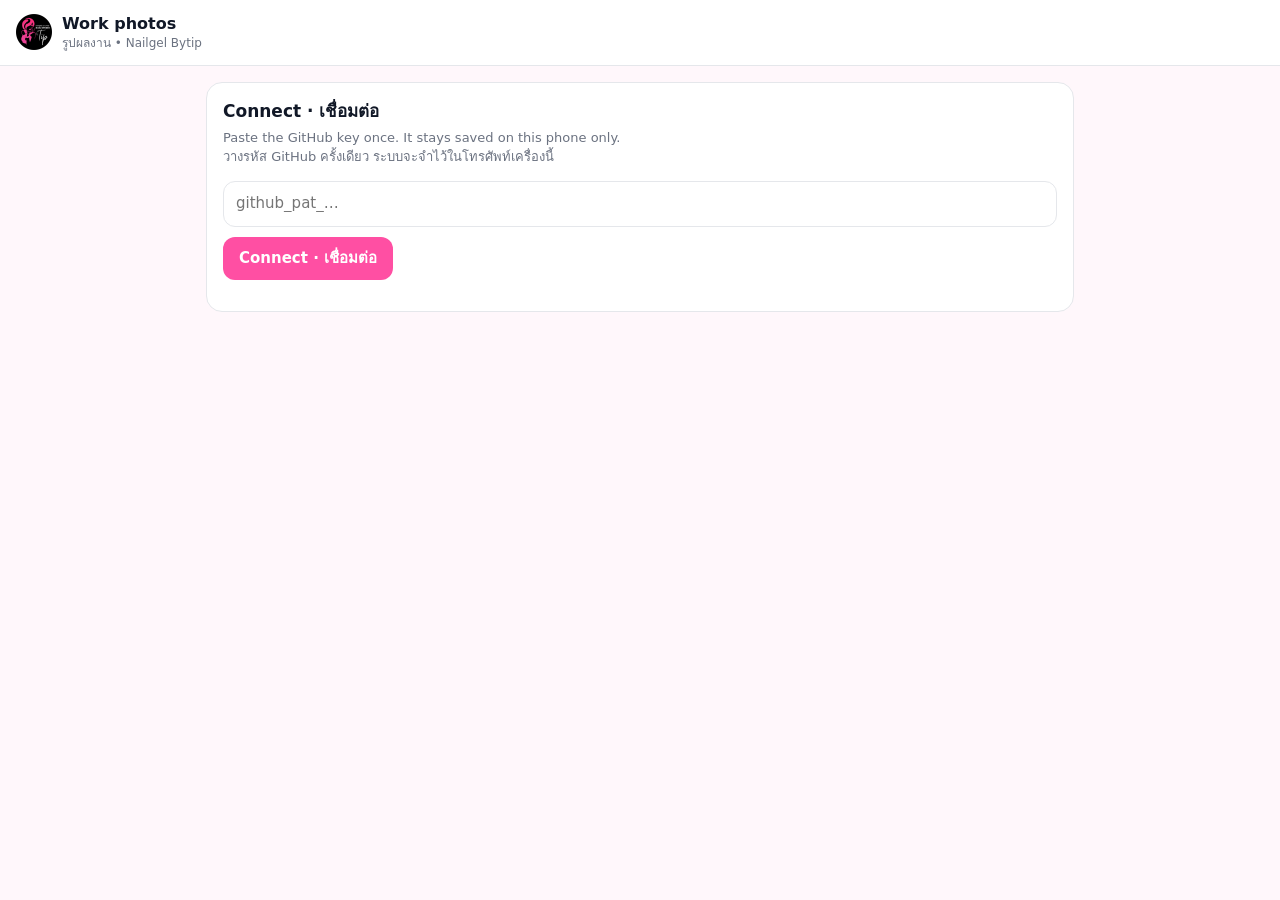
==== admin.html @ da9710d4 "Add a photo manager page for the work photos; rename heel item to foot scrub admin.html lets the man" ====
<!doctype html>
<html lang="en">
<head>
  <meta charset="utf-8" />
  <meta name="viewport" content="width=device-width, initial-scale=1, viewport-fit=cover" />
  <title>Photo Manager — Nailgel Bytip</title>
  <meta name="robots" content="noindex, nofollow" />
  <meta name="theme-color" content="#ff4fa3" />
  <link rel="icon" href="assets/logo.png" />
  <link rel="apple-touch-icon" href="assets/logo.png" />
  <style>
    :root{
      --bg:#fff7fb; --card:#fff; --text:#111827; --muted:#6b7280; --line:#e5e7eb;
      --pink:#ff4fa3; --pink-deep:#9d2f6b; --red:#dc2626;
    }
    *{box-sizing:border-box}
    body{
      margin:0; background:var(--bg); color:var(--text);
      font:15px/1.45 system-ui, -apple-system, "Segoe UI", Roboto, "Noto Sans Thai", sans-serif;
      padding-bottom:96px;
    }
    header{
      display:flex; align-items:center; gap:10px;
      padding:12px 16px; background:#fff; border-bottom:1px solid var(--line);
      position:sticky; top:0; z-index:5;
    }
    header img{width:36px; height:36px; border-radius:10px}
    header h1{font-size:16px; margin:0; flex:1}
    header h1 small{display:block; font-weight:500; color:var(--muted); font-size:12px}
    main{max-width:900px; margin:0 auto; padding:16px}
    .btn{
      appearance:none; border:0; border-radius:12px; padding:11px 16px;
      font:inherit; font-weight:800; cursor:pointer;
      background:var(--pink); color:#fff;
    }
    .btn:disabled{opacity:.45; cursor:default}
    .btn-ghost{background:#fff; color:var(--text); border:1px solid var(--line)}
    .btn-small{padding:7px 11px; font-size:13px}
    .hint{color:var(--muted); font-size:13px; margin:6px 0 14px}
    .panel{background:var(--card); border:1px solid var(--line); border-radius:16px; padding:16px}
    .panel ol{padding-left:20px; margin:8px 0 14px}
    .panel input[type=password]{
      width:100%; padding:11px 12px; border:1px solid var(--line); border-radius:12px;
      font:inherit; margin-bottom:10px;
    }
    .add{display:inline-flex; align-items:center; gap:6px}
    .add input{display:none}

    .grid{
      display:grid; gap:12px; margin-top:6px;
      grid-template-columns:repeat(auto-fill, minmax(140px, 1fr));
    }
    .tile{
      position:relative; background:#fff; border:1px solid var(--line);
      border-radius:14px; overflow:hidden;
    }
    .tile img{display:block; width:100%; aspect-ratio:4/5; object-fit:cover; background:#f3f4f6}
    .tile .num{
      position:absolute; top:6px; left:6px; min-width:26px; height:26px; padding:0 6px;
      border-radius:999px; background:rgba(17,24,39,.75); color:#fff;
      font-size:12.5px; font-weight:800; display:grid; place-items:center;
    }
    .tile .new{
      position:absolute; top:6px; right:6px; padding:3px 8px; border-radius:999px;
      background:var(--pink); color:#fff; font-size:11px; font-weight:800;
    }
    .tools{display:flex; gap:6px; padding:6px}
    .tools button{
      flex:1; appearance:none; border:1px solid var(--line); background:#fff; border-radius:10px;
      padding:8px 0; font:inherit; font-size:16px; font-weight:800; cursor:pointer; color:var(--text);
    }
    .tools button:disabled{opacity:.3; cursor:default}
    .tools .del{color:var(--red)}
    .tile.removed img{opacity:.25; filter:grayscale(1)}
    .tile.removed .num{background:var(--red)}
    .tile.removed .tools button:not(.del){visibility:hidden}

    .bar{
      position:fixed; left:0; right:0; bottom:0; z-index:5;
      display:flex; align-items:center; gap:12px;
      padding:12px 16px calc(12px + env(safe-area-inset-bottom));
      background:#fff; border-top:1px solid var(--line);
    }
    .bar .status{flex:1; font-size:13.5px; color:var(--muted)}
    .bar .status.ok{color:#047857; font-weight:700}
    .bar .status.err{color:var(--red); font-weight:700}
    .hidden{display:none !important}
  </style>
</head>
<body>
  <header>
    <img src="assets/logo-144.png" alt="">
    <h1>Work photos <small>รูปผลงาน • Nailgel Bytip</small></h1>
    <button class="btn btn-ghost btn-small hidden" id="logout" type="button">Log out · ออก</button>
  </header>

  <main>
    <!-- first visit on a phone: paste the GitHub key once, it stays on this phone -->
    <section class="panel hidden" id="login">
      <h2 style="margin:0 0 6px; font-size:17px">Connect · เชื่อมต่อ</h2>
      <p class="hint">Paste the GitHub key once. It stays saved on this phone only.<br>
        วางรหัส GitHub ครั้งเดียว ระบบจะจำไว้ในโทรศัพท์เครื่องนี้</p>
      <input type="password" id="token" placeholder="github_pat_…" autocomplete="off">
      <button class="btn" id="connect" type="button">Connect · เชื่อมต่อ</button>
      <p class="status err" id="loginErr"></p>
    </section>

    <section class="hidden" id="editor">
      <label class="btn add">＋ Add photos · เพิ่มรูป
        <input type="file" id="files" accept="image/*" multiple>
      </label>
      <p class="hint">
        ◀ ▶ change the order (1 = first on the site). ✕ removes a photo, tap again to keep it.
        Nothing changes on the site until you press <b>Publish</b>.<br>
        ◀ ▶ เปลี่ยนลำดับ (1 = รูปแรกบนเว็บ) · ✕ ลบรูป กดอีกครั้งเพื่อเก็บไว้ ·
        เว็บจะเปลี่ยนเมื่อกด <b>เผยแพร่</b> เท่านั้น
      </p>
      <div class="grid" id="grid"></div>
    </section>
  </main>

  <div class="bar hidden" id="bar">
    <span class="status" id="status"></span>
    <button class="btn" id="publish" type="button" disabled>Publish · เผยแพร่</button>
  </div>

<script>
/* Photo manager for the "Work photos" strip on index.html.
   The site is plain GitHub Pages, so this page edits the repository directly
   through the GitHub API: photos/gallery.json holds the order, photos/ and
   photos/thumb/ hold the images. One Publish = one commit. */
const REPO = "Nailbytip/Price";
const BRANCH = "main";
const LIST_PATH = "photos/gallery.json";
const TOKEN_KEY = "nbt-admin-token";
const FULL_MAX = 1600;   // long side of the photo opened in the lightbox
const THUMB_W = 450;     // width of the strip thumbnail, like the existing ones

const $ = (s) => document.querySelector(s);
let token = "";
let items = [];          // {name, isNew, removed, preview, full, thumb}
let busy = false;

function readToken() {
  try { return localStorage.getItem(TOKEN_KEY) || ""; } catch (e) { return ""; }
}
function saveToken(t) {
  try { t ? localStorage.setItem(TOKEN_KEY, t) : localStorage.removeItem(TOKEN_KEY); } catch (e) { /* kept for this visit only */ }
}

async function api(path, opts = {}) {
  const r = await fetch(`https://api.github.com/repos/${REPO}/${path}`, {
    ...opts,
    headers: {
      Accept: "application/vnd.github+json",
      Authorization: `Bearer ${token}`,
      ...(opts.body ? { "Content-Type": "application/json" } : {}),
    },
  });
  if (!r.ok) {
    const err = new Error(`GitHub ${r.status}`);
    err.status = r.status;
    throw err;
  }
  return r.json();
}

function setStatus(text, kind = "") {
  const s = $("#status");
  s.textContent = text;
  s.className = "status " + kind;
}

function isDirty() {
  return items.some((it) => it.isNew || it.removed) || items.some((it, i) => it.pos !== i);
}

function refreshBar() {
  const dirty = isDirty();
  $("#publish").disabled = busy || !dirty;
  if (!busy && dirty) setStatus("Not published yet · ยังไม่เผยแพร่");
}

function render() {
  const grid = $("#grid");
  let n = 0;
  grid.innerHTML = items.map((it, i) => {
    const label = it.removed ? "✕" : ++n;
    return `
      <div class="tile${it.removed ? " removed" : ""}">
        <img src="${it.preview || `photos/thumb/${it.name}`}" alt="" loading="lazy">
        <span class="num">${label}</span>
        ${it.isNew ? '<span class="new">NEW</span>' : ""}
        <div class="tools">
          <button type="button" data-act="left" data-i="${i}" ${i === 0 ? "disabled" : ""} aria-label="Move earlier">◀</button>
          <button type="button" data-act="right" data-i="${i}" ${i === items.length - 1 ? "disabled" : ""} aria-label="Move later">▶</button>
          <button type="button" class="del" data-act="del" data-i="${i}" aria-label="Remove">${it.removed ? "↺" : "✕"}</button>
        </div>
      </div>`;
  }).join("");
  refreshBar();
}

$("#grid").addEventListener("click", (e) => {
  const b = e.target.closest("button[data-act]");
  if (!b || busy) return;
  const i = Number(b.dataset.i);
  if (b.dataset.act === "left" && i > 0) [items[i - 1], items[i]] = [items[i], items[i - 1]];
  else if (b.dataset.act === "right" && i < items.length - 1) [items[i + 1], items[i]] = [items[i], items[i + 1]];
  else if (b.dataset.act === "del") {
    // a new photo that was never published just goes away
    if (items[i].isNew) items.splice(i, 1);
    else items[i].removed = !items[i].removed;
  }
  render();
});

/* ---------- resize on the phone before upload: a 4 MB camera shot becomes ~250 KB ---------- */
function loadImage(file) {
  return new Promise((resolve, reject) => {
    const img = new Image();
    img.onload = () => resolve(img);
    img.onerror = reject;
    img.src = URL.createObjectURL(file);
  });
}
function toJpeg(img, w, h) {
  const c = document.createElement("canvas");
  c.width = w; c.height = h;
  c.getContext("2d").drawImage(img, 0, 0, w, h);
  return new Promise((resolve) => c.toBlob(resolve, "image/jpeg", 0.85));
}
async function prepare(file, index) {
  const img = await loadImage(file);
  const W = img.naturalWidth, H = img.naturalHeight;
  const k = Math.min(1, FULL_MAX / Math.max(W, H));
  const full = await toJpeg(img, Math.round(W * k), Math.round(H * k));
  const tw = Math.min(THUMB_W, W);
  const thumb = await toJpeg(img, tw, Math.round(H * tw / W));
  return {
    name: `${Date.now().toString(36)}-${index}.jpg`,
    isNew: true, removed: false,
    full, thumb, preview: URL.createObjectURL(thumb),
  };
}

$("#files").addEventListener("change", async (e) => {
  const files = Array.from(e.target.files || []);
  e.target.value = "";
  if (!files.length) return;
  setStatus("Preparing photos… · กำลังเตรียมรูป…");
  const added = [];
  for (let i = 0; i < files.length; i++) {
    try { added.push(await prepare(files[i], i)); }
    catch (err) { setStatus("A photo could not be read · อ่านรูปไม่ได้", "err"); }
  }
  // newest work goes first on the site; ◀ ▶ can move them after
  items = [...added, ...items];
  render();
});

/* ---------- publish: one commit with new images, removed images and the new order ---------- */
function blobToBase64(blob) {
  return new Promise((resolve, reject) => {
    const r = new FileReader();
    r.onload = () => resolve(String(r.result).split(",")[1]);
    r.onerror = reject;
    r.readAsDataURL(blob);
  });
}
async function uploadBlob(blob) {
  const content = await blobToBase64(blob);
  const res = await api("git/blobs", { method: "POST", body: JSON.stringify({ content, encoding: "base64" }) });
  return res.sha;
}

$("#publish").addEventListener("click", async () => {
  if (busy || !isDirty()) return;
  busy = true;
  refreshBar();
  try {
    const tree = [];
    const fresh = items.filter((it) => it.isNew && !it.removed);
    for (let i = 0; i < fresh.length; i++) {
      setStatus(`Uploading ${i + 1} / ${fresh.length}… · กำลังอัปโหลด`);
      tree.push({ path: `photos/${fresh[i].name}`, mode: "100644", type: "blob", sha: await uploadBlob(fresh[i].full) });
      tree.push({ path: `photos/thumb/${fresh[i].name}`, mode: "100644", type: "blob", sha: await uploadBlob(fresh[i].thumb) });
    }
    for (const it of items.filter((x) => x.removed && !x.isNew)) {
      tree.push({ path: `photos/${it.name}`, mode: "100644", type: "blob", sha: null });
      tree.push({ path: `photos/thumb/${it.name}`, mode: "100644", type: "blob", sha: null });
    }
    const kept = items.filter((it) => !it.removed);
    tree.push({ path: LIST_PATH, mode: "100644", type: "blob",
                content: JSON.stringify(kept.map((it) => it.name), null, 1) + "\n" });

    setStatus("Publishing… · กำลังเผยแพร่…");
    const ref = await api(`git/ref/heads/${BRANCH}`);
    const head = await api(`git/commits/${ref.object.sha}`);
    const newTree = await api("git/trees", { method: "POST", body: JSON.stringify({ base_tree: head.tree.sha, tree }) });
    const commit = await api("git/commits", { method: "POST", body: JSON.stringify({
      message: "Update work photos (from admin page)", tree: newTree.sha, parents: [ref.object.sha] }) });
    await api(`git/refs/heads/${BRANCH}`, { method: "PATCH", body: JSON.stringify({ sha: commit.sha }) });

    items = kept.map((it, i) => ({ ...it, isNew: false, pos: i }));
    busy = false;
    render();
    setStatus("Done! Live on the site in 1–2 min · เสร็จแล้ว! เว็บจะอัปเดตใน 1–2 นาที", "ok");
  } catch (err) {
    busy = false;
    refreshBar();
    setStatus(err.status === 401 || err.status === 403
      ? "Key refused — log out and paste a new key · รหัสใช้ไม่ได้"
      : "Could not publish, try again · เผยแพร่ไม่สำเร็จ ลองอีกครั้ง", "err");
  }
});

/* ---------- start ---------- */
async function load() {
  const file = await api(`contents/${LIST_PATH}?ref=${BRANCH}`);
  const json = new TextDecoder().decode(Uint8Array.from(atob(file.content.replace(/\n/g, "")), (c) => c.charCodeAt(0)));
  items = JSON.parse(json).map((name, i) => ({ name, isNew: false, removed: false, pos: i }));
  $("#login").classList.add("hidden");
  $("#editor").classList.remove("hidden");
  $("#bar").classList.remove("hidden");
  $("#logout").classList.remove("hidden");
  setStatus("");
  render();
}

async function connect(t) {
  token = t.trim();
  if (!token) return;
  $("#loginErr").textContent = "";
  try {
    await load();
    saveToken(token);
  } catch (err) {
    saveToken("");
    $("#login").classList.remove("hidden");
    $("#loginErr").textContent = err.status === 401 || err.status === 403 || err.status === 404
      ? "This key does not work · รหัสนี้ใช้ไม่ได้"
      : "No connection, try again · ไม่มีสัญญาณ ลองอีกครั้ง";
  }
}

$("#connect").addEventListener("click", () => connect($("#token").value));
$("#token").addEventListener("keydown", (e) => { if (e.key === "Enter") connect($("#token").value); });
$("#logout").addEventListener("click", () => { saveToken(""); location.reload(); });
window.addEventListener("beforeunload", (e) => { if (isDirty()) { e.preventDefault(); e.returnValue = ""; } });

const saved = readToken();
if (saved) connect(saved);
else $("#login").classList.remove("hidden");
</script>
</body>
</html>
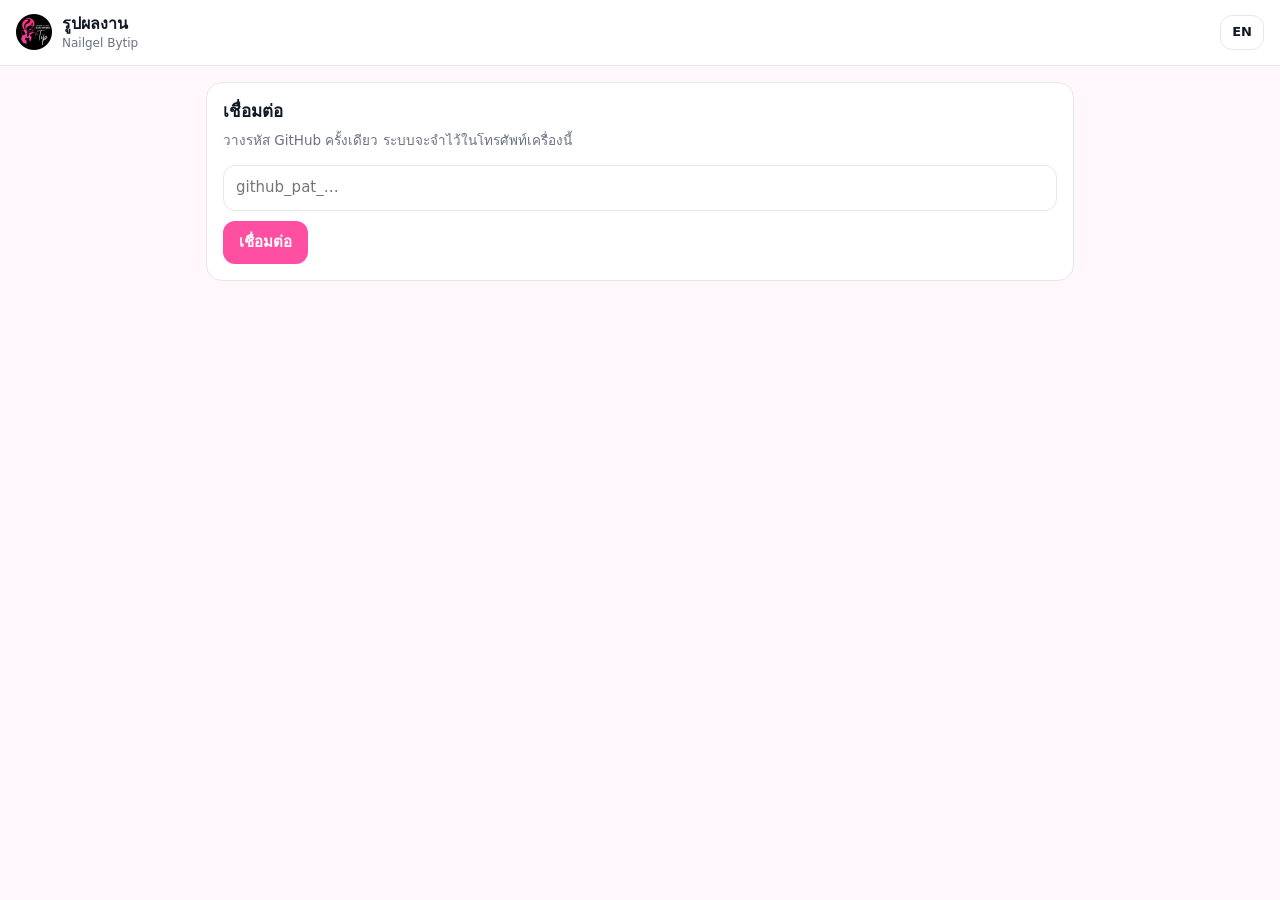
==== commit 5c465664: "Photo manager: Thai/English, videos, Home Screen install The admin page opens in Thai with an Englis" ====
--- a/admin.html
+++ b/admin.html
@@ -1,13 +1,19 @@
 <!doctype html>
-<html lang="en">
+<html lang="th">
 <head>
   <meta charset="utf-8" />
   <meta name="viewport" content="width=device-width, initial-scale=1, viewport-fit=cover" />
-  <title>Photo Manager — Nailgel Bytip</title>
+  <title>Bytip Photos</title>
   <meta name="robots" content="noindex, nofollow" />
   <meta name="theme-color" content="#ff4fa3" />
+  <!-- "Add to Home Screen" on iPhone opens this page full screen, like an app -->
+  <link rel="manifest" href="admin.webmanifest" />
+  <meta name="apple-mobile-web-app-capable" content="yes" />
+  <meta name="mobile-web-app-capable" content="yes" />
+  <meta name="apple-mobile-web-app-title" content="Bytip Photos" />
+  <meta name="apple-mobile-web-app-status-bar-style" content="default" />
   <link rel="icon" href="assets/logo.png" />
-  <link rel="apple-touch-icon" href="assets/logo.png" />
+  <link rel="apple-touch-icon" href="assets/icon-180.png" />
   <style>
     :root{
       --bg:#fff7fb; --card:#fff; --text:#111827; --muted:#6b7280; --line:#e5e7eb;
@@ -17,11 +23,13 @@
     body{
       margin:0; background:var(--bg); color:var(--text);
       font:15px/1.45 system-ui, -apple-system, "Segoe UI", Roboto, "Noto Sans Thai", sans-serif;
-      padding-bottom:96px;
+      padding-bottom:calc(96px + env(safe-area-inset-bottom));
+      -webkit-tap-highlight-color: transparent;
     }
     header{
       display:flex; align-items:center; gap:10px;
-      padding:12px 16px; background:#fff; border-bottom:1px solid var(--line);
+      padding:calc(12px + env(safe-area-inset-top)) 16px 12px;
+      background:#fff; border-bottom:1px solid var(--line);
       position:sticky; top:0; z-index:5;
     }
     header img{width:36px; height:36px; border-radius:10px}
@@ -36,12 +44,16 @@
     .btn:disabled{opacity:.45; cursor:default}
     .btn-ghost{background:#fff; color:var(--text); border:1px solid var(--line)}
     .btn-small{padding:7px 11px; font-size:13px}
-    .hint{color:var(--muted); font-size:13px; margin:6px 0 14px}
+    .hint{color:var(--muted); font-size:13.5px; margin:8px 0 14px}
     .panel{background:var(--card); border:1px solid var(--line); border-radius:16px; padding:16px}
-    .panel ol{padding-left:20px; margin:8px 0 14px}
     .panel input[type=password]{
       width:100%; padding:11px 12px; border:1px solid var(--line); border-radius:12px;
       font:inherit; margin-bottom:10px;
+    }
+    .install{
+      margin:0 0 14px; padding:10px 12px; border-radius:12px;
+      background:rgba(255,79,163,.08); border:1px solid rgba(255,79,163,.22);
+      color:var(--pink-deep); font-size:13.5px; font-weight:700;
     }
     .add{display:inline-flex; align-items:center; gap:6px}
     .add input{display:none}
@@ -64,6 +76,11 @@
       position:absolute; top:6px; right:6px; padding:3px 8px; border-radius:999px;
       background:var(--pink); color:#fff; font-size:11px; font-weight:800;
     }
+    .tile .play{
+      position:absolute; left:50%; top:40%; transform:translate(-50%,-50%);
+      width:40px; height:40px; border-radius:999px; background:rgba(17,24,39,.55);
+      color:#fff; display:grid; place-items:center; font-size:16px; pointer-events:none;
+    }
     .tools{display:flex; gap:6px; padding:6px}
     .tools button{
       flex:1; appearance:none; border:1px solid var(--line); background:#fff; border-radius:10px;
@@ -81,72 +98,120 @@
       padding:12px 16px calc(12px + env(safe-area-inset-bottom));
       background:#fff; border-top:1px solid var(--line);
     }
-    .bar .status{flex:1; font-size:13.5px; color:var(--muted)}
-    .bar .status.ok{color:#047857; font-weight:700}
-    .bar .status.err{color:var(--red); font-weight:700}
+    .status{flex:1; font-size:13.5px; color:var(--muted); margin:0}
+    .status.ok{color:#047857; font-weight:700}
+    .status.err{color:var(--red); font-weight:700}
     .hidden{display:none !important}
   </style>
 </head>
 <body>
   <header>
     <img src="assets/logo-144.png" alt="">
-    <h1>Work photos <small>รูปผลงาน • Nailgel Bytip</small></h1>
-    <button class="btn btn-ghost btn-small hidden" id="logout" type="button">Log out · ออก</button>
+    <h1><span data-t="title"></span> <small>Nailgel Bytip</small></h1>
+    <button class="btn btn-ghost btn-small" id="lang" type="button"></button>
+    <button class="btn btn-ghost btn-small hidden" id="logout" type="button" data-t="logout"></button>
   </header>
 
   <main>
     <!-- first visit on a phone: paste the GitHub key once, it stays on this phone -->
     <section class="panel hidden" id="login">
-      <h2 style="margin:0 0 6px; font-size:17px">Connect · เชื่อมต่อ</h2>
-      <p class="hint">Paste the GitHub key once. It stays saved on this phone only.<br>
-        วางรหัส GitHub ครั้งเดียว ระบบจะจำไว้ในโทรศัพท์เครื่องนี้</p>
+      <p class="install hidden" id="installHint" data-t="install"></p>
+      <h2 style="margin:0 0 6px; font-size:17px" data-t="connectTitle"></h2>
+      <p class="hint" data-t="connectHint"></p>
       <input type="password" id="token" placeholder="github_pat_…" autocomplete="off">
-      <button class="btn" id="connect" type="button">Connect · เชื่อมต่อ</button>
+      <button class="btn" id="connect" type="button" data-t="connect"></button>
       <p class="status err" id="loginErr"></p>
     </section>
 
     <section class="hidden" id="editor">
-      <label class="btn add">＋ Add photos · เพิ่มรูป
-        <input type="file" id="files" accept="image/*" multiple>
+      <label class="btn add"><span data-t="add"></span>
+        <input type="file" id="files" accept="image/*,video/*" multiple>
       </label>
-      <p class="hint">
-        ◀ ▶ change the order (1 = first on the site). ✕ removes a photo, tap again to keep it.
-        Nothing changes on the site until you press <b>Publish</b>.<br>
-        ◀ ▶ เปลี่ยนลำดับ (1 = รูปแรกบนเว็บ) · ✕ ลบรูป กดอีกครั้งเพื่อเก็บไว้ ·
-        เว็บจะเปลี่ยนเมื่อกด <b>เผยแพร่</b> เท่านั้น
-      </p>
+      <p class="hint" data-t="help"></p>
       <div class="grid" id="grid"></div>
     </section>
   </main>
 
   <div class="bar hidden" id="bar">
     <span class="status" id="status"></span>
-    <button class="btn" id="publish" type="button" disabled>Publish · เผยแพร่</button>
+    <button class="btn" id="publish" type="button" disabled data-t="publish"></button>
   </div>
 
 <script>
 /* Photo manager for the "Work photos" strip on index.html.
    The site is plain GitHub Pages, so this page edits the repository directly
-   through the GitHub API: photos/gallery.json holds the order, photos/ and
-   photos/thumb/ hold the images. One Publish = one commit. */
+   through the GitHub API: photos/gallery.json holds the order, photos/ holds
+   the photos and videos, photos/thumb/ a .jpg still for each. One Publish = one commit. */
 const REPO = "Nailbytip/Price";
 const BRANCH = "main";
 const LIST_PATH = "photos/gallery.json";
 const TOKEN_KEY = "nbt-admin-token";
-const FULL_MAX = 1600;   // long side of the photo opened in the lightbox
-const THUMB_W = 450;     // width of the strip thumbnail, like the existing ones
+const LANG_KEY = "nbt-admin-lang";
+const FULL_MAX = 1600;     // long side of the photo opened in the lightbox
+const THUMB_W = 450;       // width of the strip thumbnail, like the existing ones
+const VIDEO_MAX_MB = 50;   // GitHub refuses files over 100 MB; phones choke well before
+
+const TEXT = {
+  th: {
+    title: "รูปผลงาน", logout: "ออกจากระบบ", switchTo: "EN",
+    install: "แนะนำ: เพิ่มแอปนี้ไปที่หน้าจอโฮมก่อน — กดปุ่มแชร์ ⬆︎ แล้วเลือก “เพิ่มไปยังหน้าจอโฮม” จากนั้นเปิดแอปจากหน้าจอโฮมแล้ววางรหัส",
+    connectTitle: "เชื่อมต่อ", connect: "เชื่อมต่อ",
+    connectHint: "วางรหัส GitHub ครั้งเดียว ระบบจะจำไว้ในโทรศัพท์เครื่องนี้",
+    add: "＋ เพิ่มรูป / วิดีโอ",
+    help: "รูปใหม่จะอยู่ลำดับแรก · ◀ ▶ เปลี่ยนลำดับ (1 = แรกสุดบนเว็บ) · ✕ ลบ กดอีกครั้งเพื่อเก็บไว้ · เว็บจะเปลี่ยนเมื่อกด “เผยแพร่” เท่านั้น",
+    publish: "เผยแพร่", isNew: "ใหม่",
+    dirty: "ยังไม่ได้เผยแพร่", preparing: "กำลังเตรียม…",
+    uploading: (i, n) => `กำลังอัปโหลด ${i} / ${n}…`, publishing: "กำลังเผยแพร่…",
+    done: "เสร็จแล้ว! เว็บจะอัปเดตใน 1–2 นาที",
+    keyRefused: "รหัสใช้ไม่ได้ — ออกจากระบบแล้ววางรหัสใหม่", publishFail: "เผยแพร่ไม่สำเร็จ ลองอีกครั้ง",
+    badKey: "รหัสนี้ใช้ไม่ได้", noNet: "ไม่มีสัญญาณ ลองอีกครั้ง",
+    readFail: "อ่านไฟล์ไม่ได้", tooBig: `วิดีโอใหญ่เกิน (สูงสุด ${VIDEO_MAX_MB} MB) — ตัดให้สั้นลง`,
+  },
+  en: {
+    title: "Work photos", logout: "Log out", switchTo: "ไทย",
+    install: "Tip: add this app to your Home Screen first — tap Share ⬆︎ then “Add to Home Screen”. Open it from there and paste the key.",
+    connectTitle: "Connect", connect: "Connect",
+    connectHint: "Paste the GitHub key once. It stays saved on this phone.",
+    add: "＋ Add photos / videos",
+    help: "New items go first · ◀ ▶ change the order (1 = first on the site) · ✕ removes, tap again to keep · Nothing changes on the site until you press “Publish”.",
+    publish: "Publish", isNew: "NEW",
+    dirty: "Not published yet", preparing: "Preparing…",
+    uploading: (i, n) => `Uploading ${i} / ${n}…`, publishing: "Publishing…",
+    done: "Done! On the site in 1–2 min",
+    keyRefused: "Key refused — log out and paste a new key", publishFail: "Could not publish, try again",
+    badKey: "This key does not work", noNet: "No connection, try again",
+    readFail: "A file could not be read", tooBig: `Video too big (max ${VIDEO_MAX_MB} MB) — shorten it`,
+  },
+};
 
 const $ = (s) => document.querySelector(s);
+const store = {
+  get(k) { try { return localStorage.getItem(k) || ""; } catch (e) { return ""; } },
+  set(k, v) { try { v ? localStorage.setItem(k, v) : localStorage.removeItem(k); } catch (e) { /* kept for this visit only */ } },
+};
+const isVideoName = (n) => /\.(mp4|mov|m4v|webm)$/i.test(n);
+const thumbName = (n) => n.replace(/\.[^.]+$/, ".jpg");
+
+let lang = store.get(LANG_KEY) === "en" ? "en" : "th";
 let token = "";
-let items = [];          // {name, isNew, removed, preview, full, thumb}
+let items = [];          // {name, isNew, removed, pos, preview, full, thumb}
 let busy = false;
-
-function readToken() {
-  try { return localStorage.getItem(TOKEN_KEY) || ""; } catch (e) { return ""; }
-}
-function saveToken(t) {
-  try { t ? localStorage.setItem(TOKEN_KEY, t) : localStorage.removeItem(TOKEN_KEY); } catch (e) { /* kept for this visit only */ }
-}
+let lastStatus = null;   // [key, kind, ...args] so a language switch re-says it
+
+const t = (k, ...a) => (typeof TEXT[lang][k] === "function" ? TEXT[lang][k](...a) : TEXT[lang][k]);
+
+function applyLang() {
+  document.documentElement.lang = lang;
+  document.querySelectorAll("[data-t]").forEach((el) => { el.textContent = t(el.dataset.t); });
+  $("#lang").textContent = t("switchTo");
+  if (lastStatus) setStatus(...lastStatus);
+  if (items.length) render();
+}
+$("#lang").addEventListener("click", () => {
+  lang = lang === "th" ? "en" : "th";
+  store.set(LANG_KEY, lang);
+  applyLang();
+});
 
 async function api(path, opts = {}) {
   const r = await fetch(`https://api.github.com/repos/${REPO}/${path}`, {
@@ -165,39 +230,37 @@
   return r.json();
 }
 
-function setStatus(text, kind = "") {
+function setStatus(key, kind = "", ...args) {
+  lastStatus = key ? [key, kind, ...args] : null;
   const s = $("#status");
-  s.textContent = text;
+  s.textContent = key ? t(key, ...args) : "";
   s.className = "status " + kind;
 }
 
 function isDirty() {
-  return items.some((it) => it.isNew || it.removed) || items.some((it, i) => it.pos !== i);
+  return items.some((it, i) => it.isNew || it.removed || it.pos !== i);
 }
 
 function refreshBar() {
   const dirty = isDirty();
   $("#publish").disabled = busy || !dirty;
-  if (!busy && dirty) setStatus("Not published yet · ยังไม่เผยแพร่");
+  if (!busy && dirty) setStatus("dirty");
 }
 
 function render() {
-  const grid = $("#grid");
   let n = 0;
-  grid.innerHTML = items.map((it, i) => {
-    const label = it.removed ? "✕" : ++n;
-    return `
+  $("#grid").innerHTML = items.map((it, i) => `
       <div class="tile${it.removed ? " removed" : ""}">
-        <img src="${it.preview || `photos/thumb/${it.name}`}" alt="" loading="lazy">
-        <span class="num">${label}</span>
-        ${it.isNew ? '<span class="new">NEW</span>' : ""}
+        <img src="${it.preview || `photos/thumb/${thumbName(it.name)}`}" alt="" loading="lazy">
+        <span class="num">${it.removed ? "✕" : ++n}</span>
+        ${it.isNew ? `<span class="new">${t("isNew")}</span>` : ""}
+        ${isVideoName(it.name) ? '<span class="play">▶</span>' : ""}
         <div class="tools">
           <button type="button" data-act="left" data-i="${i}" ${i === 0 ? "disabled" : ""} aria-label="Move earlier">◀</button>
           <button type="button" data-act="right" data-i="${i}" ${i === items.length - 1 ? "disabled" : ""} aria-label="Move later">▶</button>
           <button type="button" class="del" data-act="del" data-i="${i}" aria-label="Remove">${it.removed ? "↺" : "✕"}</button>
         </div>
-      </div>`;
-  }).join("");
+      </div>`).join("");
   refreshBar();
 }
 
@@ -208,14 +271,28 @@
   if (b.dataset.act === "left" && i > 0) [items[i - 1], items[i]] = [items[i], items[i - 1]];
   else if (b.dataset.act === "right" && i < items.length - 1) [items[i + 1], items[i]] = [items[i], items[i + 1]];
   else if (b.dataset.act === "del") {
-    // a new photo that was never published just goes away
+    // a new item that was never published just goes away
     if (items[i].isNew) items.splice(i, 1);
     else items[i].removed = !items[i].removed;
   }
   render();
 });
 
-/* ---------- resize on the phone before upload: a 4 MB camera shot becomes ~250 KB ---------- */
+/* ---------- prepare files on the phone: photos are shrunk (a 4 MB shot becomes ~250 KB),
+              videos are kept as they are and get a still frame for the strip ---------- */
+function toJpeg(src, w, h) {
+  const c = document.createElement("canvas");
+  c.width = w; c.height = h;
+  const g = c.getContext("2d");
+  if (src) g.drawImage(src, 0, 0, w, h);
+  else {
+    // no frame could be read from the video: a plain pink still with a play mark
+    g.fillStyle = "#ff4fa3"; g.fillRect(0, 0, w, h);
+    g.fillStyle = "#fff"; g.beginPath();
+    g.moveTo(w * .42, h * .4); g.lineTo(w * .42, h * .6); g.lineTo(w * .6, h * .5); g.fill();
+  }
+  return new Promise((resolve) => c.toBlob(resolve, "image/jpeg", 0.85));
+}
 function loadImage(file) {
   return new Promise((resolve, reject) => {
     const img = new Image();
@@ -224,42 +301,60 @@
     img.src = URL.createObjectURL(file);
   });
 }
-function toJpeg(img, w, h) {
-  const c = document.createElement("canvas");
-  c.width = w; c.height = h;
-  c.getContext("2d").drawImage(img, 0, 0, w, h);
-  return new Promise((resolve) => c.toBlob(resolve, "image/jpeg", 0.85));
+function loadVideoFrame(file) {
+  return new Promise((resolve) => {
+    const v = document.createElement("video");
+    const give = (ok) => { clearTimeout(timer); resolve(ok ? v : null); };
+    const timer = setTimeout(() => give(false), 12000);
+    v.muted = true; v.playsInline = true; v.preload = "auto";
+    v.onloadeddata = () => { v.currentTime = Math.min(0.5, (v.duration || 1) / 2); };
+    v.onseeked = () => give(v.videoWidth > 0);
+    v.onerror = () => give(false);
+    v.src = URL.createObjectURL(file);
+    v.load();
+  });
+}
+function uniqueBase(index) {
+  return `${Date.now().toString(36)}-${index}`;
 }
 async function prepare(file, index) {
+  const base = uniqueBase(index);
+  if (file.type.startsWith("video/") || isVideoName(file.name)) {
+    if (file.size > VIDEO_MAX_MB * 1024 * 1024) throw new Error("tooBig");
+    const fromName = (file.name.match(/\.(mp4|mov|m4v|webm)$/i) || [])[1];
+    const ext = (fromName || (file.type === "video/quicktime" ? "mov" : "mp4")).toLowerCase();
+    const v = await loadVideoFrame(file);
+    const W = v ? v.videoWidth : 4, H = v ? v.videoHeight : 5;
+    const thumb = await toJpeg(v, THUMB_W, Math.round(H * THUMB_W / W));
+    return { name: `${base}.${ext}`, isNew: true, removed: false, full: file, thumb, preview: URL.createObjectURL(thumb) };
+  }
   const img = await loadImage(file);
   const W = img.naturalWidth, H = img.naturalHeight;
   const k = Math.min(1, FULL_MAX / Math.max(W, H));
   const full = await toJpeg(img, Math.round(W * k), Math.round(H * k));
   const tw = Math.min(THUMB_W, W);
   const thumb = await toJpeg(img, tw, Math.round(H * tw / W));
-  return {
-    name: `${Date.now().toString(36)}-${index}.jpg`,
-    isNew: true, removed: false,
-    full, thumb, preview: URL.createObjectURL(thumb),
-  };
+  return { name: `${base}.jpg`, isNew: true, removed: false, full, thumb, preview: URL.createObjectURL(thumb) };
 }
 
 $("#files").addEventListener("change", async (e) => {
   const files = Array.from(e.target.files || []);
   e.target.value = "";
   if (!files.length) return;
-  setStatus("Preparing photos… · กำลังเตรียมรูป…");
+  setStatus("preparing");
   const added = [];
+  let problem = "";
   for (let i = 0; i < files.length; i++) {
     try { added.push(await prepare(files[i], i)); }
-    catch (err) { setStatus("A photo could not be read · อ่านรูปไม่ได้", "err"); }
-  }
-  // newest work goes first on the site; ◀ ▶ can move them after
+    catch (err) { problem = err.message === "tooBig" ? "tooBig" : "readFail"; }
+  }
+  // new work goes first so it is the first thing visitors see; ◀ ▶ can move it after
   items = [...added, ...items];
   render();
+  if (problem) setStatus(problem, "err");
 });
 
-/* ---------- publish: one commit with new images, removed images and the new order ---------- */
+/* ---------- publish: one commit with new files, removed files and the new order ---------- */
 function blobToBase64(blob) {
   return new Promise((resolve, reject) => {
     const r = new FileReader();
@@ -280,21 +375,23 @@
   refreshBar();
   try {
     const tree = [];
+    const file = (path, sha) => ({ path, mode: "100644", type: "blob", sha });
     const fresh = items.filter((it) => it.isNew && !it.removed);
     for (let i = 0; i < fresh.length; i++) {
-      setStatus(`Uploading ${i + 1} / ${fresh.length}… · กำลังอัปโหลด`);
-      tree.push({ path: `photos/${fresh[i].name}`, mode: "100644", type: "blob", sha: await uploadBlob(fresh[i].full) });
-      tree.push({ path: `photos/thumb/${fresh[i].name}`, mode: "100644", type: "blob", sha: await uploadBlob(fresh[i].thumb) });
+      setStatus("uploading", "", i + 1, fresh.length);
+      tree.push(file(`photos/${fresh[i].name}`, await uploadBlob(fresh[i].full)));
+      tree.push(file(`photos/thumb/${thumbName(fresh[i].name)}`, await uploadBlob(fresh[i].thumb)));
     }
     for (const it of items.filter((x) => x.removed && !x.isNew)) {
-      tree.push({ path: `photos/${it.name}`, mode: "100644", type: "blob", sha: null });
-      tree.push({ path: `photos/thumb/${it.name}`, mode: "100644", type: "blob", sha: null });
-    }
+      tree.push(file(`photos/${it.name}`, null));
+      tree.push(file(`photos/thumb/${thumbName(it.name)}`, null));
+    }
+    // the site shows exactly this list, in this order
     const kept = items.filter((it) => !it.removed);
     tree.push({ path: LIST_PATH, mode: "100644", type: "blob",
                 content: JSON.stringify(kept.map((it) => it.name), null, 1) + "\n" });
 
-    setStatus("Publishing… · กำลังเผยแพร่…");
+    setStatus("publishing");
     const ref = await api(`git/ref/heads/${BRANCH}`);
     const head = await api(`git/commits/${ref.object.sha}`);
     const newTree = await api("git/trees", { method: "POST", body: JSON.stringify({ base_tree: head.tree.sha, tree }) });
@@ -305,20 +402,19 @@
     items = kept.map((it, i) => ({ ...it, isNew: false, pos: i }));
     busy = false;
     render();
-    setStatus("Done! Live on the site in 1–2 min · เสร็จแล้ว! เว็บจะอัปเดตใน 1–2 นาที", "ok");
+    setStatus("done", "ok");
   } catch (err) {
     busy = false;
     refreshBar();
-    setStatus(err.status === 401 || err.status === 403
-      ? "Key refused — log out and paste a new key · รหัสใช้ไม่ได้"
-      : "Could not publish, try again · เผยแพร่ไม่สำเร็จ ลองอีกครั้ง", "err");
+    setStatus(err.status === 401 || err.status === 403 ? "keyRefused" : "publishFail", "err");
   }
 });
 
 /* ---------- start ---------- */
 async function load() {
-  const file = await api(`contents/${LIST_PATH}?ref=${BRANCH}`);
-  const json = new TextDecoder().decode(Uint8Array.from(atob(file.content.replace(/\n/g, "")), (c) => c.charCodeAt(0)));
+  // read through the API, not the site: the site can lag 1–2 min behind a publish
+  const f = await api(`contents/${LIST_PATH}?ref=${BRANCH}`);
+  const json = new TextDecoder().decode(Uint8Array.from(atob(f.content.replace(/\n/g, "")), (c) => c.charCodeAt(0)));
   items = JSON.parse(json).map((name, i) => ({ name, isNew: false, removed: false, pos: i }));
   $("#login").classList.add("hidden");
   $("#editor").classList.remove("hidden");
@@ -328,28 +424,32 @@
   render();
 }
 
-async function connect(t) {
-  token = t.trim();
+async function connect(value) {
+  token = value.trim();
   if (!token) return;
   $("#loginErr").textContent = "";
   try {
     await load();
-    saveToken(token);
+    store.set(TOKEN_KEY, token);
   } catch (err) {
-    saveToken("");
+    store.set(TOKEN_KEY, "");
     $("#login").classList.remove("hidden");
-    $("#loginErr").textContent = err.status === 401 || err.status === 403 || err.status === 404
-      ? "This key does not work · รหัสนี้ใช้ไม่ได้"
-      : "No connection, try again · ไม่มีสัญญาณ ลองอีกครั้ง";
+    $("#loginErr").textContent = t([401, 403, 404].includes(err.status) ? "badKey" : "noNet");
   }
 }
 
 $("#connect").addEventListener("click", () => connect($("#token").value));
 $("#token").addEventListener("keydown", (e) => { if (e.key === "Enter") connect($("#token").value); });
-$("#logout").addEventListener("click", () => { saveToken(""); location.reload(); });
+$("#logout").addEventListener("click", () => { store.set(TOKEN_KEY, ""); location.reload(); });
 window.addEventListener("beforeunload", (e) => { if (isDirty()) { e.preventDefault(); e.returnValue = ""; } });
 
-const saved = readToken();
+// in Safari (not yet on the Home Screen), say how to install first: the Home Screen
+// app keeps its own storage, so a key pasted in Safari would not follow it there
+const standalone = window.navigator.standalone || matchMedia("(display-mode: standalone)").matches;
+if (/iPhone|iPad/.test(navigator.userAgent) && !standalone) $("#installHint").classList.remove("hidden");
+
+applyLang();
+const saved = store.get(TOKEN_KEY);
 if (saved) connect(saved);
 else $("#login").classList.remove("hidden");
 </script>
